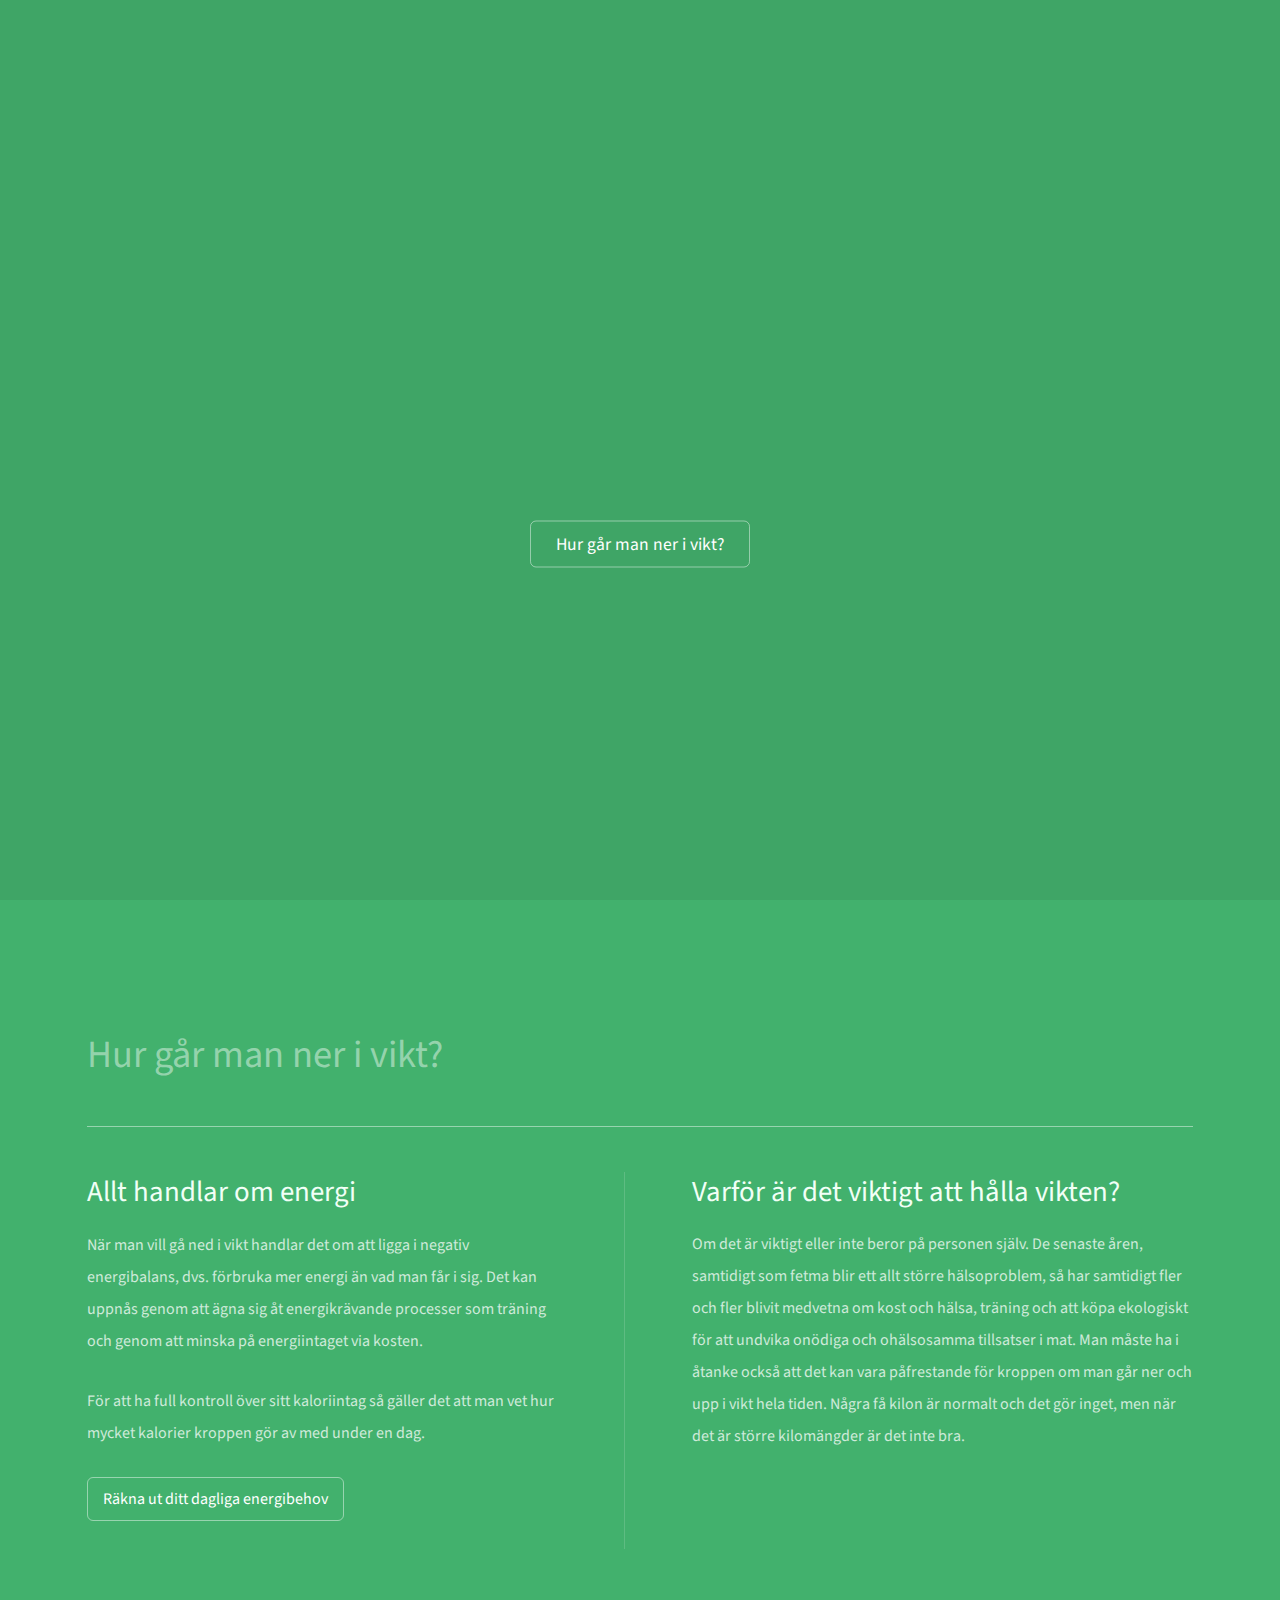
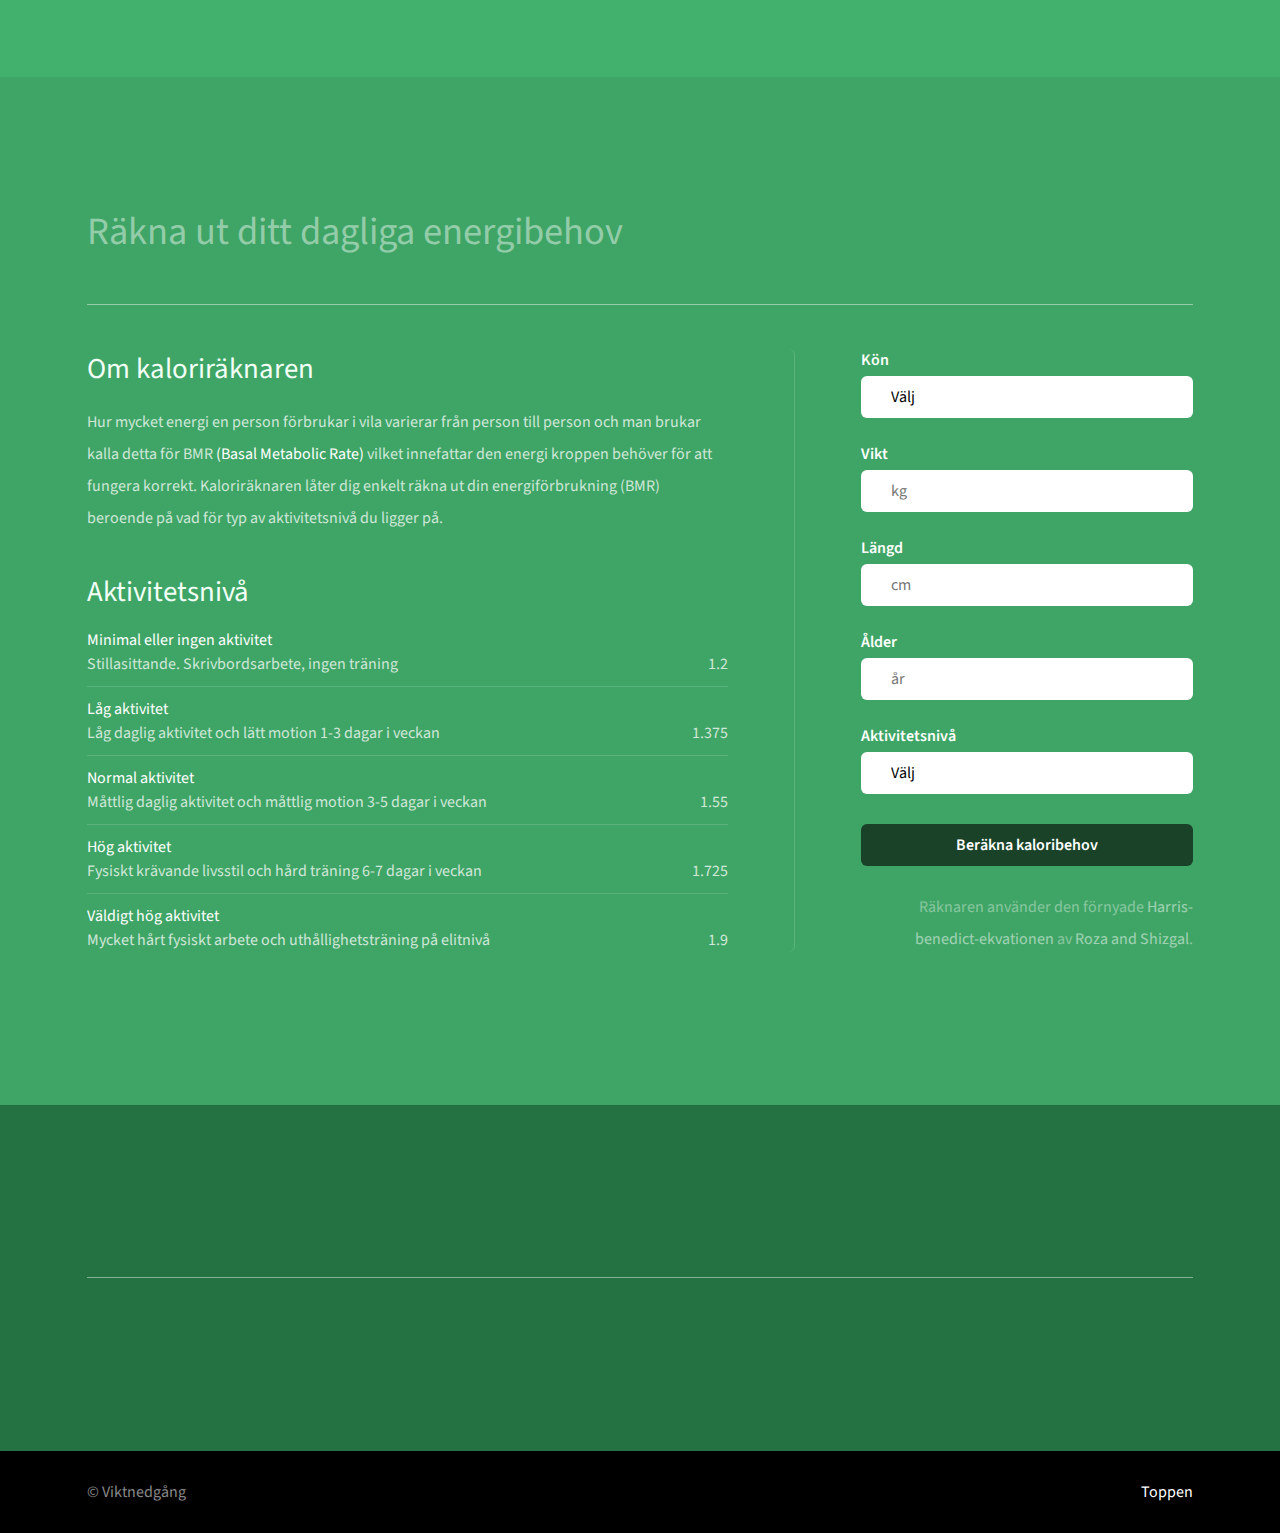
==== index.html @ 1a3426cd "Update" ====
<!DOCTYPE html>
<html>
<head>
<title>C4</title>
<meta charset="utf-8">
<meta name="viewport" content="width=device-width, initial-scale=1.0">
<link href='https://fonts.googleapis.com/css?family=Source+Sans+Pro:300,400,700,900,600' rel='stylesheet' type='text/css'>
<script src="https://ajax.googleapis.com/ajax/libs/jquery/2.1.3/jquery.min.js"></script>
<script src="js/script.js"></script>
<link rel="stylesheet" href="theme.css">
</head>
<body>


<header id="header"><div>
<img class="fade-in two" id="svg-logo" src="images/logo.svg" alt="Våg" />
<h1 class="fade-in one">Viktnedgång</h1>
<a href="#grundinformation">Hur går man ner i vikt?</a>
</div></header>


<section id="grundinformation"><div class="container">
<header><h2>Hur går man ner i vikt?</h2></header>
<div class="flexbox">
<div>
<h3>Allt handlar om energi</h3>
<p>När man vill gå ned i vikt handlar det om att ligga i negativ energibalans, dvs. förbruka mer energi än vad man får i sig. Det kan uppnås genom att ägna sig åt energikrävande processer som träning och genom att minska på energiintaget via kosten.</p>
<p></p>
<p>För att ha full kontroll över sitt kaloriintag så gäller det att man vet hur mycket kalorier kroppen gör av med under en dag.</p>
<a class="knapp" href="#energibehov">Räkna ut ditt dagliga energibehov</a>
</div>

<div>
<h3>Varför är det viktigt att hålla vikten?</h3>
<p>Om det är viktigt eller inte beror på personen själv. De senaste åren, samtidigt som fetma blir ett allt större hälsoproblem, så har samtidigt fler och fler blivit medvetna om kost och hälsa, träning och att köpa ekologiskt för att undvika onödiga och ohälsosamma tillsatser i mat. Man måste ha i åtanke också att det kan vara påfrestande för kroppen om man går ner och upp i vikt hela tiden. Några få kilon är normalt och det gör inget, men när det är större kilomängder är det inte bra.</p>
</div>

</div></div></section>


<section id="energibehov"><div class="container">
<header><h2>Räkna ut ditt dagliga energibehov</h2></header>
<div class="flexbox">

<!-- Information -->
<div class="info">
<h3>Om kaloriräknaren</h3>
<p>Hur mycket energi en person förbrukar i vila varierar från person till person och man brukar kalla detta för BMR <a href="https://en.wikipedia.org/wiki/Basal_metabolic_rate" target="new">(Basal Metabolic Rate)</a> vilket innefattar den energi kroppen behöver för att fungera korrekt. Kaloriräknaren låter dig enkelt räkna ut din energiförbrukning (BMR) beroende på vad för typ av aktivitetsnivå du ligger på.</p>
<h3>Aktivitetsnivå</h3>
<ul>
<li><b>Minimal eller ingen aktivitet</b><br />Stillasittande. Skrivbordsarbete, ingen träning <span>1.2</span></li>
<li><b>Låg aktivitet</b><br />Låg daglig aktivitet och lätt motion 1-3 dagar i veckan <span>1.375</span></li>
<li><b>Normal aktivitet</b><br />Måttlig daglig aktivitet och måttlig motion 3-5 dagar i veckan <span>1.55</span></li>
<li><b>Hög aktivitet</b><br />Fysiskt krävande livsstil och hård träning 6-7 dagar i veckan <span>1.725</span></li>
<li><b>Väldigt hög aktivitet</b><br />Mycket hårt fysiskt arbete och uthållighetsträning på elitnivå <span>1.9</span></li>
</ul>
</div>
<!-- End of info -->

<!-- Räknaren -->
<form id="kalkyl" onsubmit="return rakna()">
<label for="kon">Kön</label>
<select class="kon" id="kon" name="kon" required>
<option value="">Välj</option>
<option value="1">Man</option>
<option value="2">kvinna</option>
</select>

<label for="vikt">Vikt</label>
<input class="vikt" placeholder="kg" type="number" id="vikt" name="vikt" size="6" min="10" max="190" required>
<label for="langd">Längd</label>
<input class="langd" placeholder="cm" type="number" id="langd" name="langd" size="6" min="10" max="220" required>
<label for="alder">Ålder</label>
<input class="alder" placeholder="år" type="number" id="alder" name="alder" size="6" min="10" max="100" required>

<label for="aktivitet">Aktivitetsnivå</label>
<select id="aktivitet" name="aktivitet" required>
<option value="">Välj</option>
<option value="1.2">Minimal eller ingen aktivitet</option>
<option value="1.375">Låg aktivitet</option>
<option value="1.55">Normal aktivitet</option>
<option value="1.725">Hög aktivitet</option>
<option value="1.9">Väldigt hög aktivitet</option>
</select>

<input class="submit" type="submit" value="Beräkna kaloribehov"/>
<p>Räknaren använder den förnyade <a href="https://en.wikipedia.org/wiki/Harris–Benedict_equation" target="new">Harris-benedict-ekvationen</a> av <a href="http://ajcn.nutrition.org/content/40/1/168" target="new">Roza and Shizgal</a>.</p>
</form><!-- End of räknaren -->
</div>
</div></section>


<section id="resultat"><div class="container">
<header><h2 class="energibehov"></h2></header>
<ul class="energi"></ul>
</div></div></section>


<footer><div class="footer-container">
&copy; Viktnedgång<a href="#header" class="top">Toppen</a>
</div></footer>

</body>
</html>
---- theme.css ----
html, body{
padding: 0;
margin: 0;
height: 100%;
text-rendering: optimizeLegibility;
}

body{
font-size: 1em;
background-color: #3FA566;
font-family: 'Source Sans Pro', sans-serif;
padding: 0;
margin: 0;
}

*{
-webkit-box-sizing:border-box;
-moz-box-sizing:border-box;
-box-sizing:border-box;
-webkit-tap-highlight-color:transparent;
}

#header h1{font-size: 2.6em; font-weight: 600; margin: 0; padding: 0; letter-spacing: 1px; margin-bottom: 30px;}
#svg-logo{
background-position: center center;
height: 250px;
width: 250px;
}
#header a{-webkit-border-radius: 6px;-moz-border-radius: 6px;border-radius: 6px;font-size: 1.1em;color: #fff;padding: 10px 25px;border: 1px solid rgba(255, 255, 255, 0.45);}
#header a:hover{opacity: 0.5;}

::-moz-selection {color: #fff; background: #252525;}
::selection {color: #fff; background: #252525;}
::-webkit-scrollbar{width:5px;height:5px;}
::-webkit-scrollbar-track{background:#222;}
::-webkit-scrollbar-thumb{background:#666;}

.knapp{display: inline-block; margin-bottom: 6%;-webkit-border-radius: 6px;-moz-border-radius: 6px;border-radius: 6px;color: #fff;padding: 10px 15px;border: 1px solid rgba(255, 255, 255, 0.45);}
.knapp:hover{opacity: 0.7; text-decoration: none;}

a{text-decoration: none; color: #fff;}
section a:hover{text-decoration: underline;}
p{line-height: 2; margin-bottom: 6%;}
p:last-child{margin: 0;}

header h2{
font-size: 1.6em;
font-weight: 400;
color: rgba(255, 255, 255, 0.45);
border-bottom: 1px solid rgba(255, 255, 255, 0.45);
margin-bottom: 6%;
padding-bottom: 6%;
margin-top: 0;
}

h3,h4,h5{
font-weight: 400;
font-size: 1.5em;
color: #F1FFF6;
margin: 0;
margin-bottom: 15px;
}

.flexbox div:first-child{}

#header{
height: 100%;
position: relative;
overflow: hidden;
}

#header div {
-webkit-transform: translate(-50%, -50%);
-moz-transform: translate(-50%, -50%);
-ms-transform: translate(-50%, -50%);
-o-transform: translate(-50%, -50%);
transform: translate(-50%, -50%);
display: inline-block;
text-align: center;
position: absolute;
top: 50%;
left: 50%;
color: #fff;
z-index: 2;
}

#kalkyl p{text-align: right; opacity: 0.5;}
#grundinformation{background-color: #42B16D;}

#resultat{background-color: #247142;}
#resultat ul{list-style-type: none; margin: 0; padding: 0;}
#resultat ul li{margin-bottom: 10px; padding-bottom: 10px; border-bottom: 1px solid rgba(255, 255, 255, 0.45); font-size: 1.2em;}
.kcal{color: #fff;}


footer{background-color: #000;}
.footer-container{margin: 0 auto; max-width: 1260px; padding: 30px 6%;color: #888;}
.top{float: right;}

.container{margin: 0 auto; max-width: 1260px; padding: 10% 6%;}
.container p{color: rgba(255, 255, 255, 0.75);}

.flexbox{flex-direction: column;}

.info{
-webkit-border-radius: 6px 6px 6px 6px;
border-radius: 6px 6px 6px 6px;
margin-bottom: 25px;
}

.info ul{list-style-type: none; margin: 0; padding: 0;}
.info ul li{color: rgba(255, 255, 255, 0.75); margin-bottom: 10px; padding-bottom: 10px; border-bottom: 1px solid rgba(255, 255, 255, 0.15); line-height: 1.5;}
.info ul li:last-child{margin: 0; padding: 0; border: 0;}
.info ul li span{float: right; display: none;}
.info ul li b{font-weight: 400; color: #fff;}
.energi{color: #fff;}

input, select, button{
margin-top: 5px;
margin-bottom: 25px;
padding: 10px 30px;
background-color: #fff;
font-family: 'Source Sans Pro', sans-serif;
-webkit-border-radius: 6px 6px 6px 6px;
border-radius: 6px 6px 6px 6px;
-webkit-appearance: none;
font-size: 1em;
cursor: pointer;
border: 0;
}

label {
cursor: default;
color: #fff;
font-weight: 600;
padding-bottom: 15px;
}

input{width: 100%;}
select,button{width: 100%;}
input:hover, select:hover{background-color: #eee;}
input:focus, select:focus{outline: 0;background-color: #eee; color: #555;}
.submit, .submit:focus{background-color: #194229; color: #fff; font-weight: 600;}
.submit:hover{background-color: #296F44;}

@-webkit-keyframes fadeIn { from { opacity:0; } to { opacity:1; } }
@-moz-keyframes fadeIn { from { opacity:0; } to { opacity:1; } }
@keyframes fadeIn { from { opacity:0; } to { opacity:1; } }

.fade-in {
opacity:0;
-webkit-animation:fadeIn ease-in 1;
-moz-animation:fadeIn ease-in 1;
animation:fadeIn ease-in 1;

-webkit-animation-fill-mode:forwards;
-moz-animation-fill-mode:forwards;
animation-fill-mode:forwards;

-webkit-animation-duration:1s;
-moz-animation-duration:1s;
animation-duration:1s;
}

.fade-in.one {
-webkit-animation-delay: 0.2s;
-moz-animation-delay: 0.2s;
animation-delay: 0.2s;
}

.fade-in.two {
-webkit-animation-delay: 0.4s;
-moz-animation-delay: 0.4s;
animation-delay: 0.4s;
}

@media(min-width: 499px){
#header h1{font-size: 4em;}

header h2{
font-size: 2.4em;
margin-bottom: 4%;
padding-bottom: 4%;
}

h3,h4,h5{
font-size: 1.8em;
}
}

@media (min-width: 699px){
#header h1{font-size: 6em;}

#kalkyl{min-width: 30%; max-width: 30%;}
#deffkalkyl{min-width: 40%; max-width: 40%;}
.info ul li span{display: inline-block;}
.flexbox{
display: -webkit-flex;
display: flex;
-webkit-flex-direction: row;
flex-direction: row;
}

.flexbox div{margin-right: 6%; width: 100%; border-right: 1px solid rgba(255, 255, 255, 0.15); padding-right: 6%;}
.flexbox div:last-child{margin: 0; border: 0; padding: 0;}


}
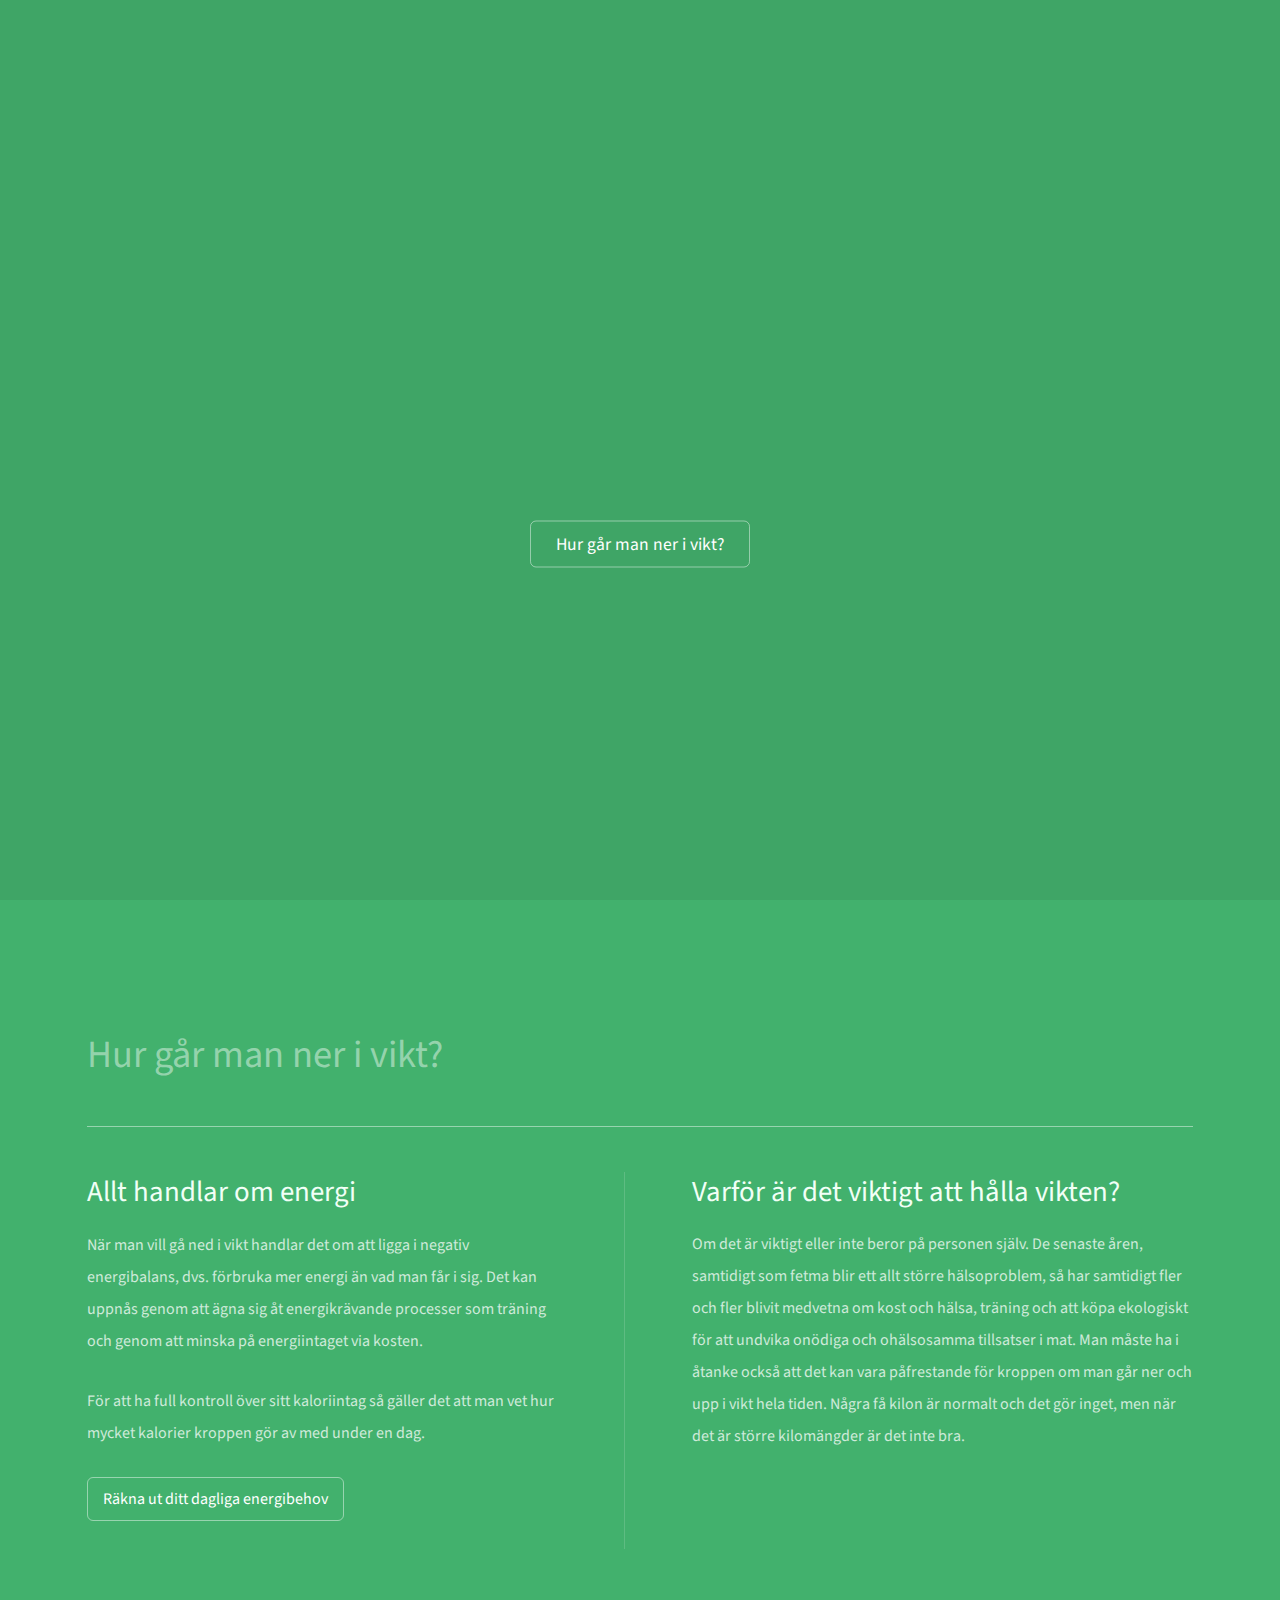
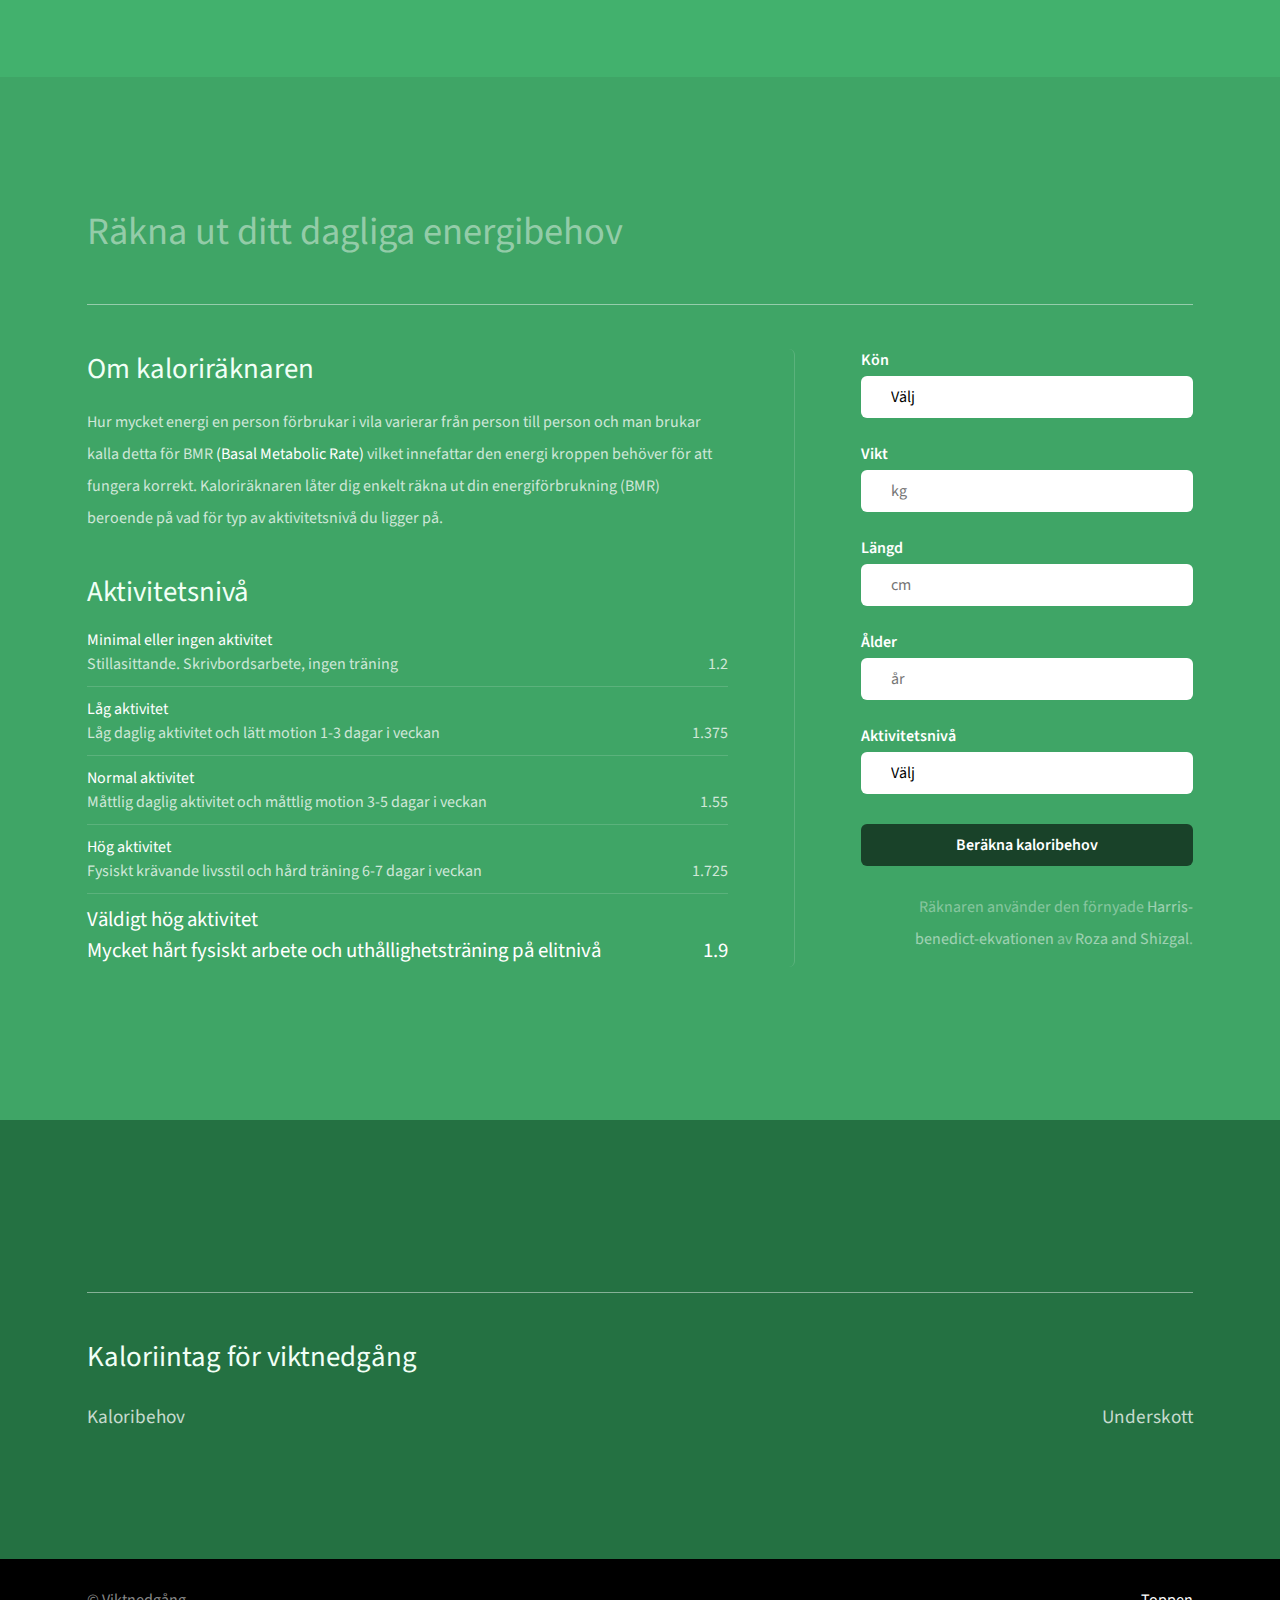
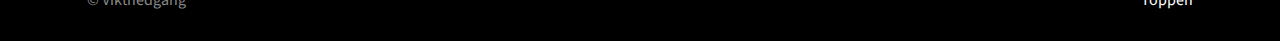
==== commit eec94d59: "Klart" ====
--- a/index.html
+++ b/index.html
@@ -63,7 +63,7 @@
 <select class="kon" id="kon" name="kon" required>
 <option value="">Välj</option>
 <option value="1">Man</option>
-<option value="2">kvinna</option>
+<option value="2">Kvinna</option>
 </select>
 
 <label for="vikt">Vikt</label>
@@ -92,7 +92,10 @@
 
 <section id="resultat"><div class="container">
 <header><h2 class="energibehov"></h2></header>
-<ul class="energi"></ul>
+<h3>Kaloriintag för viktnedgång</h3>
+<ul><li>Kaloribehov<span class="under">Underskott</span></li></ul>
+<ul class="energi">
+</ul>
 </div></div></section>
 
 
--- a/theme.css
+++ b/theme.css
@@ -87,10 +87,13 @@
 #kalkyl p{text-align: right; opacity: 0.5;}
 #grundinformation{background-color: #42B16D;}
 
-#resultat{background-color: #247142;}
+#resultat{background-color: #247142; display: block;}
 #resultat ul{list-style-type: none; margin: 0; padding: 0;}
-#resultat ul li{margin-bottom: 10px; padding-bottom: 10px; border-bottom: 1px solid rgba(255, 255, 255, 0.45); font-size: 1.2em;}
+#resultat ul li{color: rgba(255, 255, 255, 0.75); margin-top: 10px; padding-top: 10px; border-top: 1px solid rgba(255, 255, 255, 0.15); font-size: 1.2em; font-weight: 400;}
+#resultat ul li:first-child{border: 0;}
 .kcal{color: #fff;}
+.minus{float: right; color: pink;}
+.under{float: right;}
 
 
 footer{background-color: #000;}
@@ -110,7 +113,7 @@
 
 .info ul{list-style-type: none; margin: 0; padding: 0;}
 .info ul li{color: rgba(255, 255, 255, 0.75); margin-bottom: 10px; padding-bottom: 10px; border-bottom: 1px solid rgba(255, 255, 255, 0.15); line-height: 1.5;}
-.info ul li:last-child{margin: 0; padding: 0; border: 0;}
+.info ul li:last-child{margin: 0; padding: 0; border: 0; font-weight: 400; color: #fff; font-size: 1.3em;}
 .info ul li span{float: right; display: none;}
 .info ul li b{font-weight: 400; color: #fff;}
 .energi{color: #fff;}
